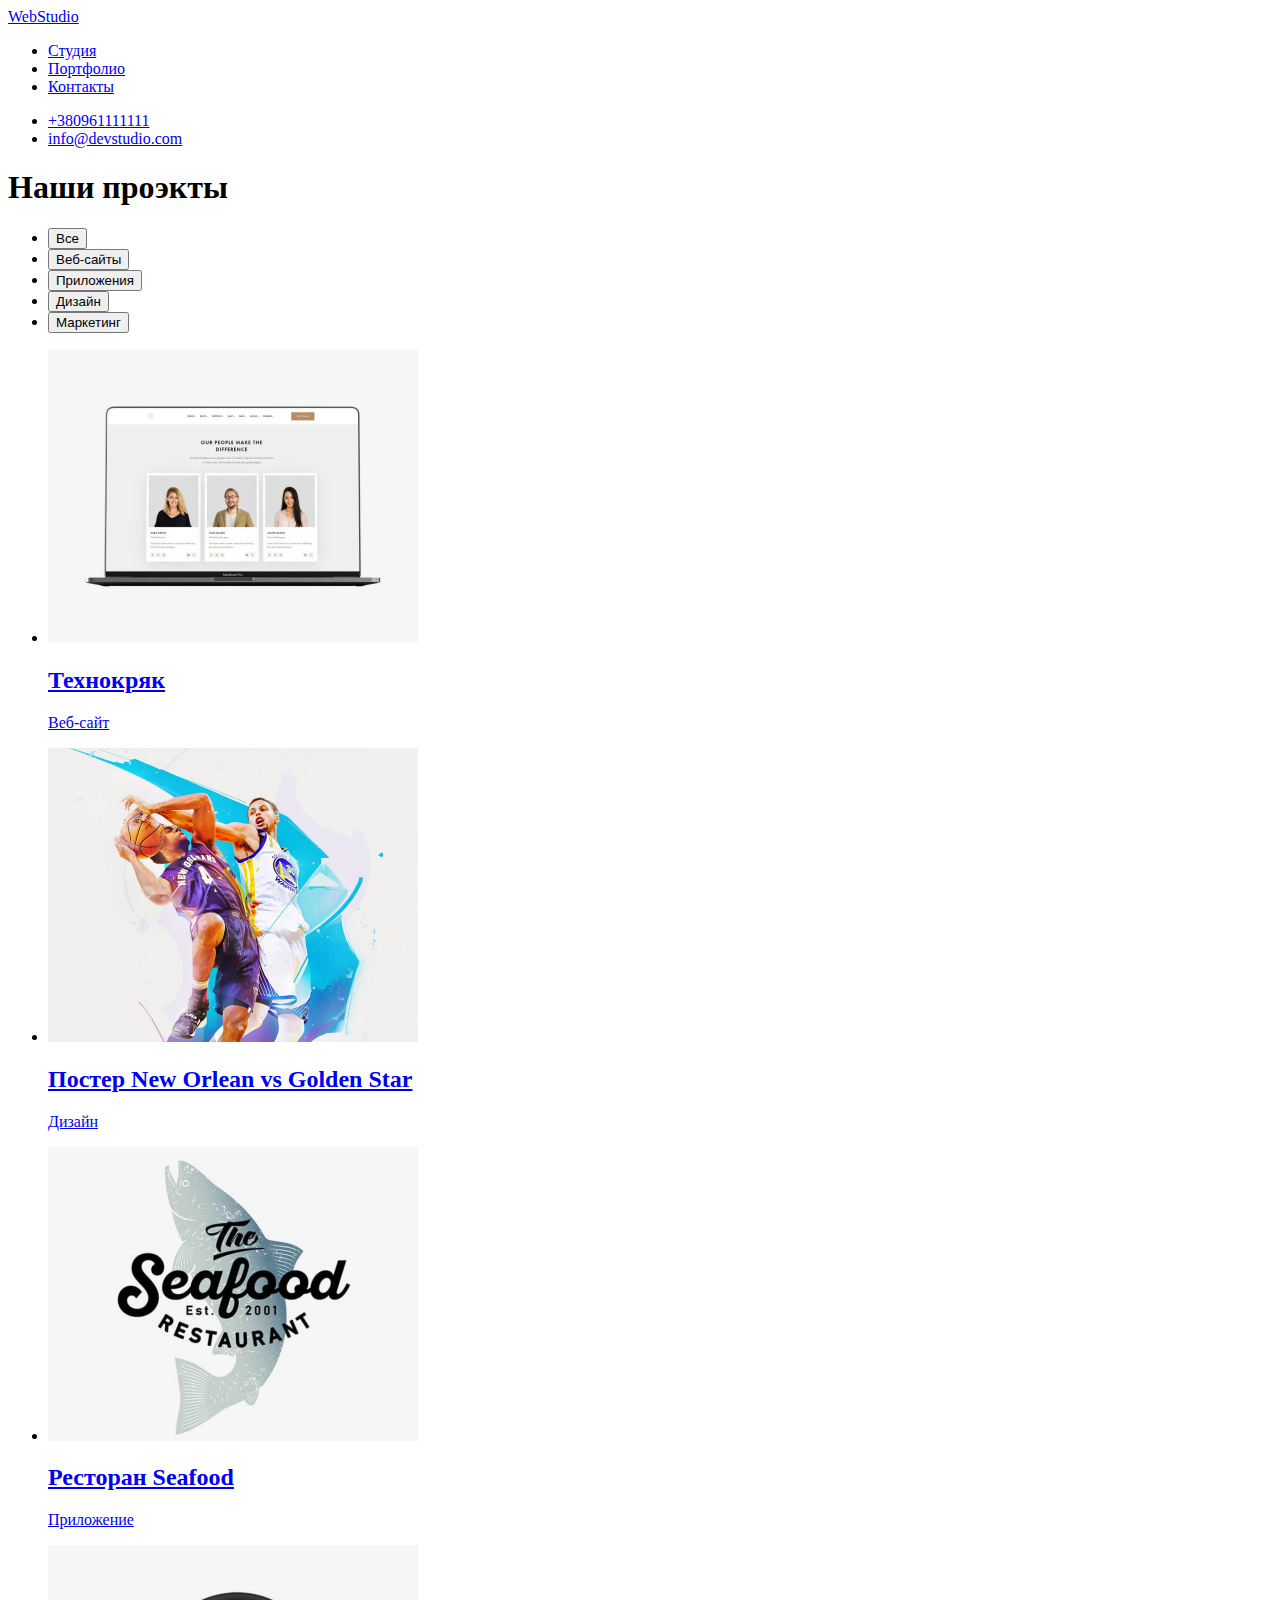
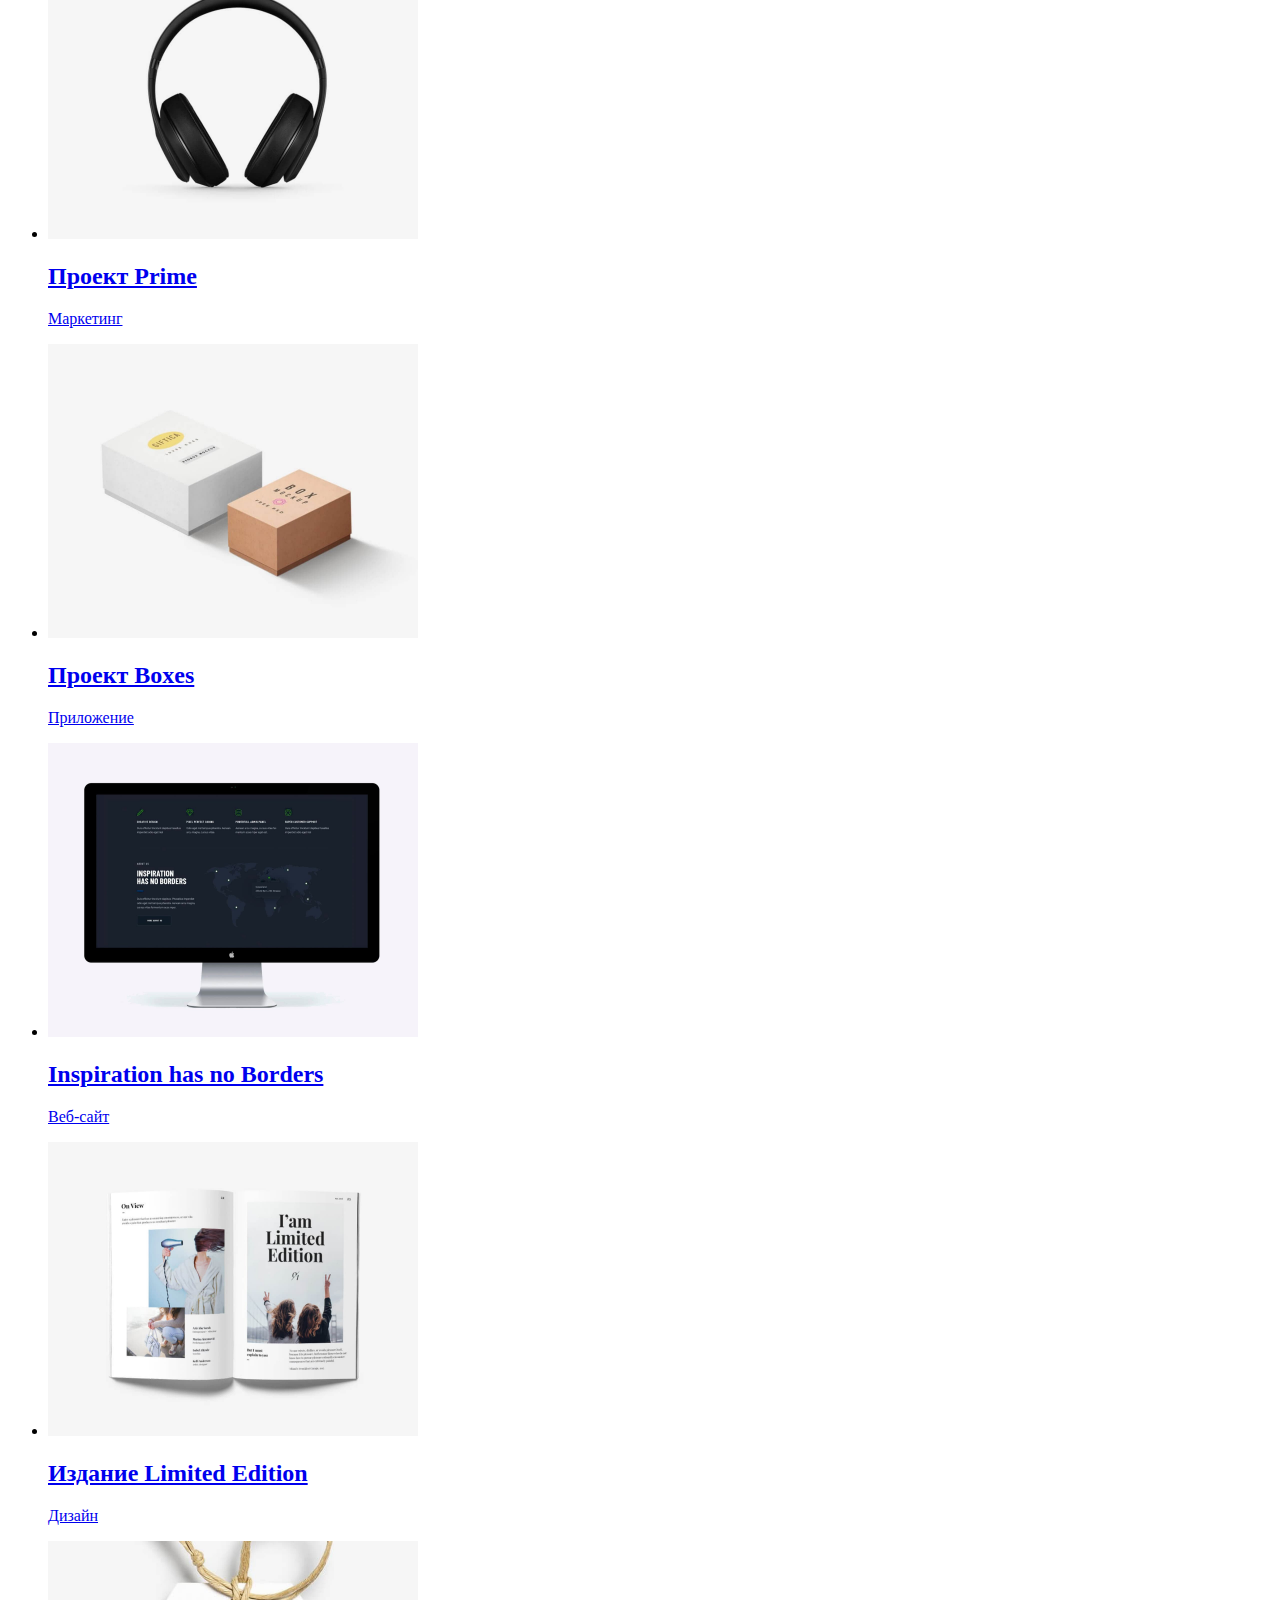
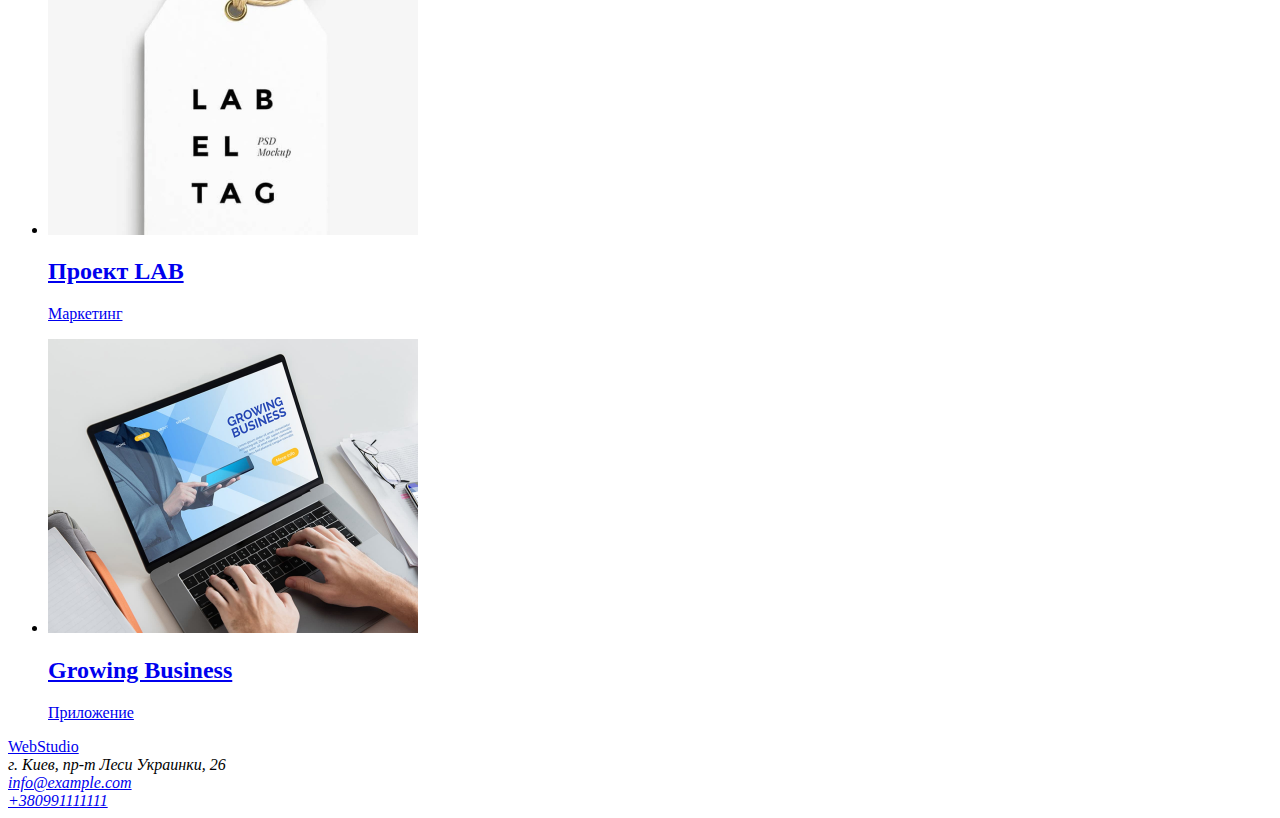
==== portfolio.html @ 58938ea0 "Разметка html файлов" ====
<!DOCTYPE html>
<html lang="ru">
  <head>
    <meta charset="UTF-8" />
    <meta http-equiv="X-UA-Compatible" content="IE=edge" />
    <meta name="viewport" content="width=device-width, initial-scale=1.0" />
    <title>Веб Студия</title>
  </head>

  <body>
    <!-- Шапка сайта -->
    <header>
      <nav>
        <a href="#">WebStudio</a>

        <ul>
          <li><a href="#">Студия</a></li>
          <li><a href="#">Портфолио</a></li>
          <li><a href="#">Контакты</a></li>
        </ul>
      </nav>
      <ul>
        <li><a href="tel:+380961111111">+380961111111</a></li>
        <li><a href="mailto:info@devstudio.com">info@devstudio.com</a></li>
      </ul>
    </header>
    <!-- О нас  -->
    <main>
      <section>
        <h1>Наши проэкты</h1>
      </section>

      <section>
        <ul>
          <li><button type="button">Все</button></li>
          <li><button type="button">Веб-сайты</button></li>
          <li><button type="button">Приложения</button></li>
          <li><button type="button">Дизайн</button></li>
          <li><button type="button">Маркетинг</button></li>
        </ul>
      </section>

      <section>
        <ul>
          <li>
            <a href="#">
              <img src="./images/web-site.jpg" alt="Постер 1" width="370" />
              <h2>Технокряк</h2>
              <p>Веб-сайт</p>
            </a>
          </li>

          <li>
            <a href="#">
              <img src="./images/desing.jpg" alt="Постер 2" width="370" />
              <h2>Постер New Orlean vs Golden Star</h2>
              <p>Дизайн</p>
            </a>
          </li>

          <li>
            <a href="#">
              <img src="./images/apps.jpg" alt="Постер 3" width="370" />
              <h2>Ресторан Seafood</h2>
              <p>Приложение</p>
            </a>
          </li>

          <li>
            <a href="#">
              <img src="./images/marketing.jpg" alt="Постер 4" width="370" />
              <h2>Проект Prime</h2>
              <p>Маркетинг</p>
            </a>
          </li>

          <li>
            <a href="#">
              <img src="./images/apps2.jpg" alt="Постер 5" width="370" />
              <h2>Проект Boxes</h2>
              <p>Приложение</p>
            </a>
          </li>

          <li>
            <a href="#">
              <img src="./images/wweb-site2.jpg" alt="Постер 6" width="370" />
              <h2 lang="en">Inspiration has no Borders</h2>
              <p>Веб-сайт</p>
            </a>
          </li>
          <li>
            <a href="#">
              <img src="./images/desing2.jpg" alt="Постер 7" width="370" />
              <h2>Издание Limited Edition</h2>
              <p>Дизайн</p>
            </a>
          </li>

          <li>
            <a href="#">
              <img src="./images/marketing2.jpg" alt="Постер 8" width="370" />
              <h2>Проект LAB</h2>
              <p>Маркетинг</p>
            </a>
          </li>
          <li>
            <a href="#">
              <img src="./images/apps3.jpg" alt="Постер 9" width="370" />
              <h2 lang="en">Growing Business</h2>
              <p>Приложение</p>
            </a>
          </li>
        </ul>
      </section>
    </main>

    <!-- Подвал -->
    <footer>
      <a href="#">WebStudio</a>
      <address>
        г. Киев, пр-т Леси Украинки, 26 <br />
        <a href="mailto:info@example.com">info@example.com</a><br />
        <a href="tel:+380991111111">+380991111111</a>
      </address>
    </footer>
  </body>
</html>
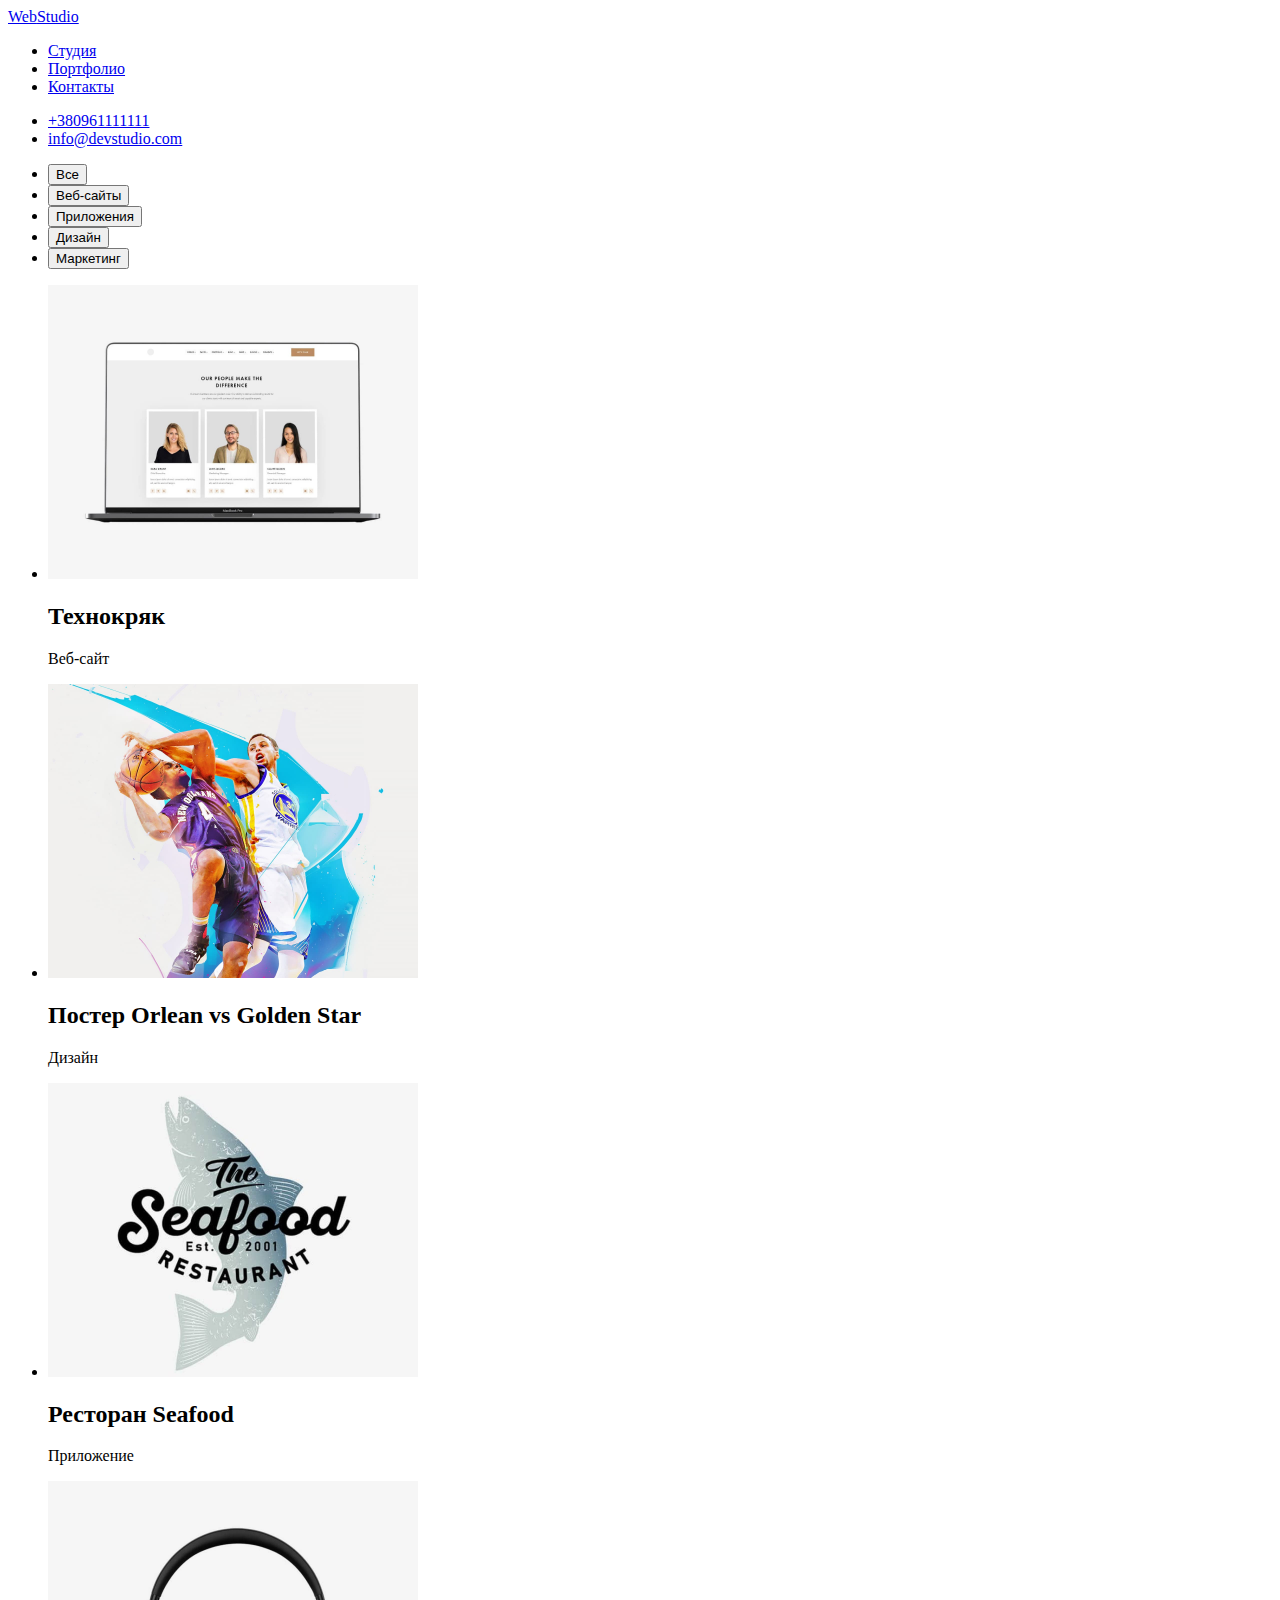
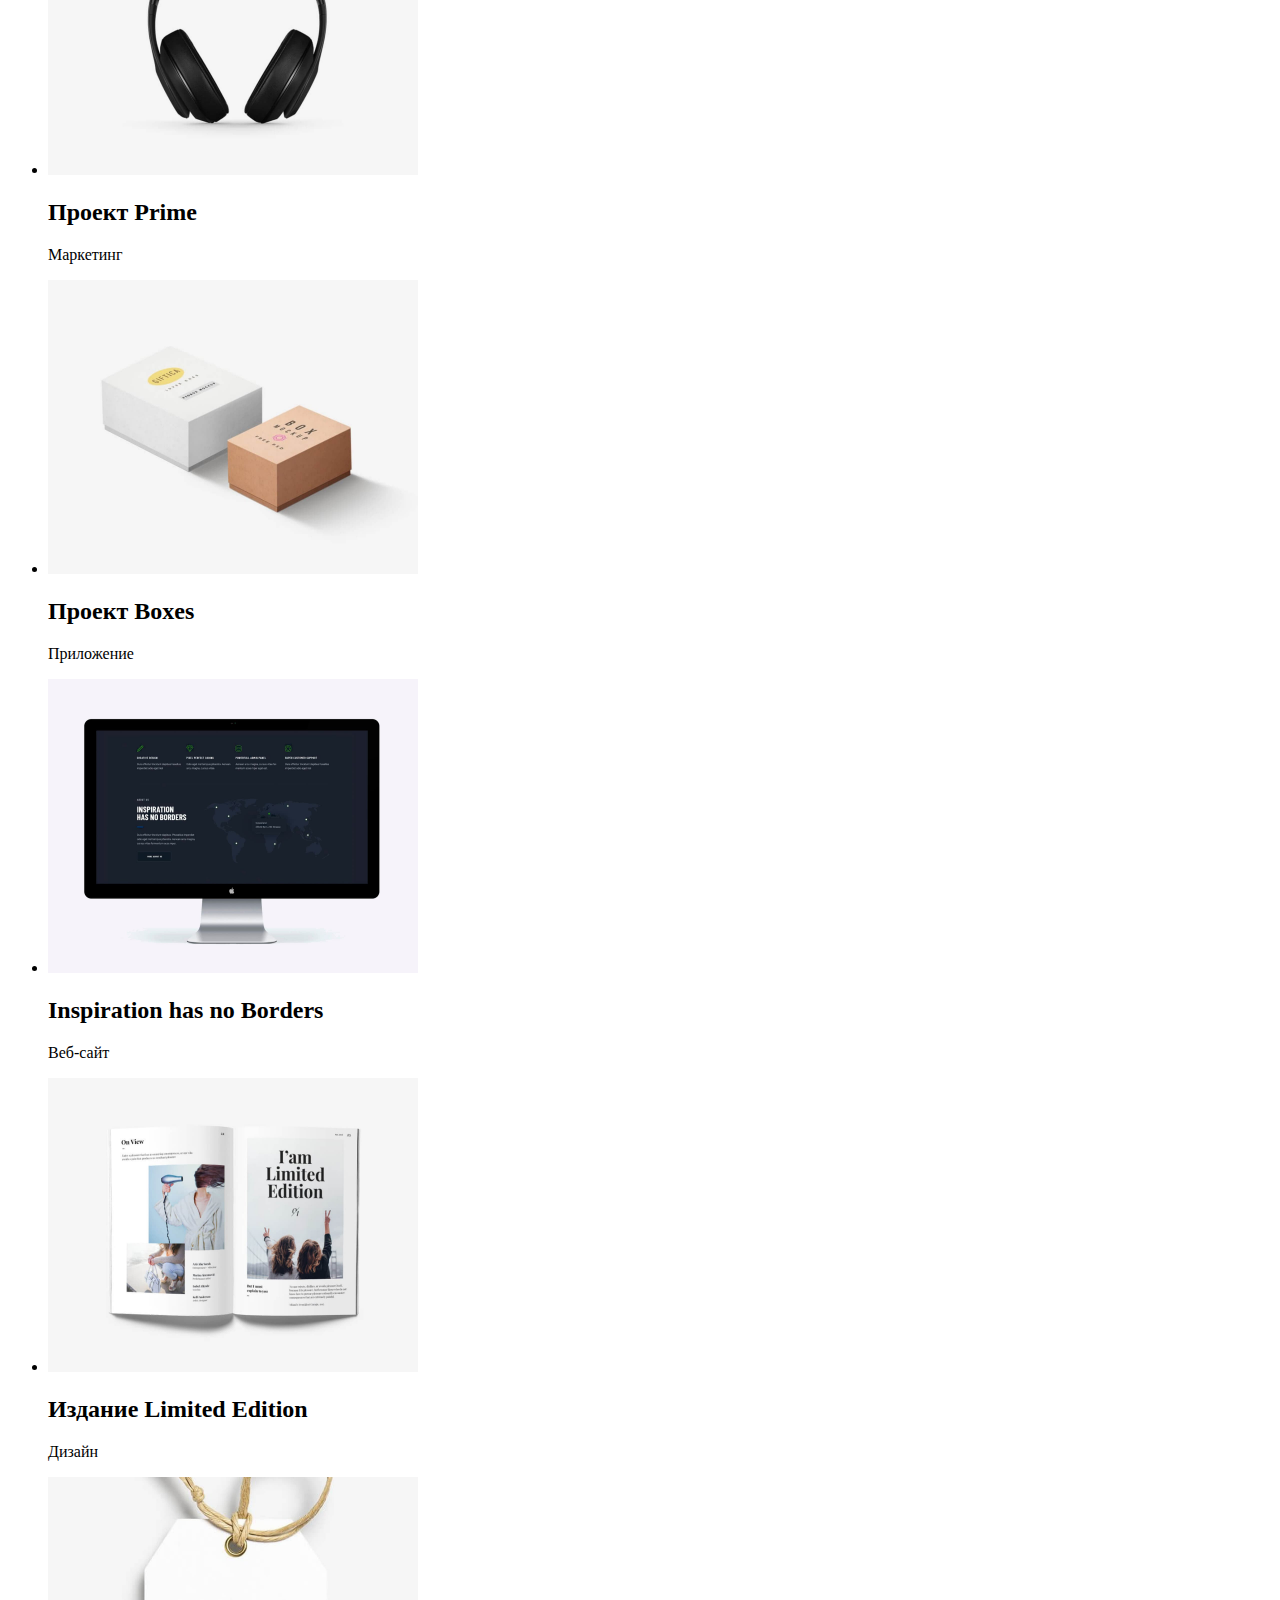
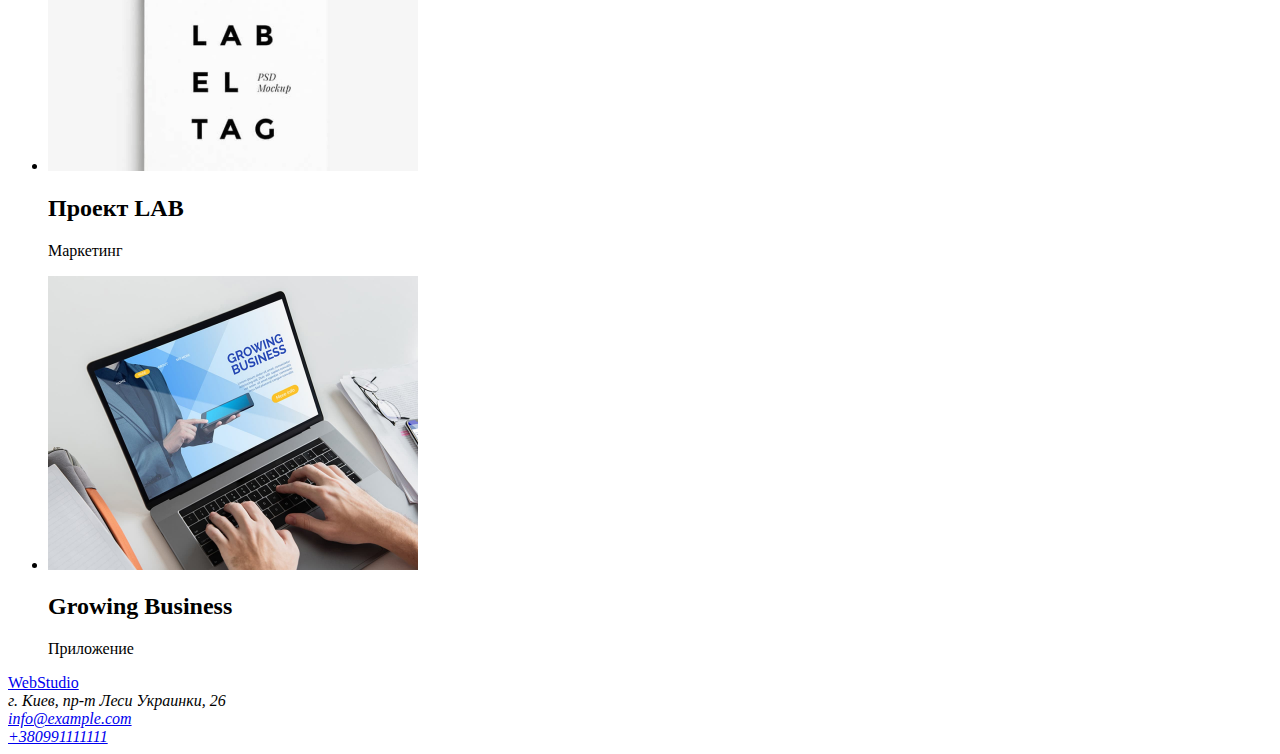
==== commit 0565cba9: "html файлы" ====
--- a/portfolio.html
+++ b/portfolio.html
@@ -5,111 +5,95 @@
     <meta http-equiv="X-UA-Compatible" content="IE=edge" />
     <meta name="viewport" content="width=device-width, initial-scale=1.0" />
     <title>Веб Студия</title>
+    <link href="https://fonts.googleapis.com/css2?family=Raleway:wght@700&family=Roboto:wght@400;700;900&display=swap" 
+    rel="stylesheet">
+    <link rel="stylesheet" href="./css/styles.css" />
   </head>
-
   <body>
     <!-- Шапка сайта -->
-    <header>
+    <header class="page-header">
       <nav>
-        <a href="#">WebStudio</a>
-
-        <ul>
-          <li><a href="#">Студия</a></li>
-          <li><a href="#">Портфолио</a></li>
+        <a href="#" class="logo"><span class="web">Web</span>Studio</a>
+        <ul class="site-nav list">
+          <li><a class="link" href="./index.html">Студия</a></li>
+          <li><a class="link current" href="./portfolio.html">Портфолио</a></li>
           <li><a href="#">Контакты</a></li>
         </ul>
+    
+      <ul class="site-nav list">
+        <li class="contact-information"><a href="tel:+380961111111">+380961111111</a></li>
+        <li class="contact-information"><a href="mailto:info@devstudio.com">info@devstudio.com</a></li>
       </nav>
-      <ul>
-        <li><a href="tel:+380961111111">+380961111111</a></li>
-        <li><a href="mailto:info@devstudio.com">info@devstudio.com</a></li>
       </ul>
     </header>
     <!-- О нас  -->
     <main>
       <section>
-        <h1>Наши проэкты</h1>
+        <h1 hidden="true"> Наши проэкты</h1>
       </section>
 
       <section>
-        <ul>
-          <li><button type="button">Все</button></li>
-          <li><button type="button">Веб-сайты</button></li>
-          <li><button type="button">Приложения</button></li>
-          <li><button type="button">Дизайн</button></li>
-          <li><button type="button">Маркетинг</button></li>
+        <ul class="list">
+          <li><button type="button" class="button">Все</button></li>
+          <li><button type="button" class="button">Веб-сайты</button></li>
+          <li><button type="button" class="button">Приложения</button></li>
+          <li><button type="button" class="button">Дизайн</button></li>
+          <li><button type="button" class="button">Маркетинг</button></li>
         </ul>
       </section>
 
-      <section>
-        <ul>
+      <section class="section">
+        <ul class="list">
           <li>
-            <a href="#">
               <img src="./images/web-site.jpg" alt="Постер 1" width="370" />
-              <h2>Технокряк</h2>
+              <h2 class="section-title">Технокряк</h2>
               <p>Веб-сайт</p>
-            </a>
           </li>
 
           <li>
-            <a href="#">
               <img src="./images/desing.jpg" alt="Постер 2" width="370" />
-              <h2>Постер New Orlean vs Golden Star</h2>
+              <h2 class="section-title">Постер <span lang="en">Orlean vs Golden Star</span></h2>
               <p>Дизайн</p>
-            </a>
           </li>
 
           <li>
-            <a href="#">
               <img src="./images/apps.jpg" alt="Постер 3" width="370" />
-              <h2>Ресторан Seafood</h2>
+              <h2 class="section-title">Ресторан <span lang="en">Seafood</span></h2>
               <p>Приложение</p>
-            </a>
           </li>
 
           <li>
-            <a href="#">
               <img src="./images/marketing.jpg" alt="Постер 4" width="370" />
-              <h2>Проект Prime</h2>
+              <h2 class="section-title">Проект<span lang="en"> Prime</span></h2>
               <p>Маркетинг</p>
-            </a>
           </li>
 
           <li>
-            <a href="#">
               <img src="./images/apps2.jpg" alt="Постер 5" width="370" />
-              <h2>Проект Boxes</h2>
+              <h2 class="section-title">Проект <span lang="en">Boxes</span></h2>
               <p>Приложение</p>
-            </a>
           </li>
 
           <li>
-            <a href="#">
               <img src="./images/wweb-site2.jpg" alt="Постер 6" width="370" />
-              <h2 lang="en">Inspiration has no Borders</h2>
+              <h2 class="section-title" lang="en">Inspiration has no Borders</h2>
               <p>Веб-сайт</p>
-            </a>
           </li>
           <li>
-            <a href="#">
               <img src="./images/desing2.jpg" alt="Постер 7" width="370" />
-              <h2>Издание Limited Edition</h2>
+              <h2 class="section-title">Издание <span lang="en">Limited Edition</span></h2>
               <p>Дизайн</p>
-            </a>
           </li>
 
           <li>
-            <a href="#">
               <img src="./images/marketing2.jpg" alt="Постер 8" width="370" />
-              <h2>Проект LAB</h2>
+              <h2 class="section-title">Проект <span lang="en">LAB</span></h2>
               <p>Маркетинг</p>
-            </a>
           </li>
           <li>
-            <a href="#">
               <img src="./images/apps3.jpg" alt="Постер 9" width="370" />
-              <h2 lang="en">Growing Business</h2>
+              <h2 class="section-title" lang="en">Growing Business</h2>
               <p>Приложение</p>
-            </a>
           </li>
         </ul>
       </section>
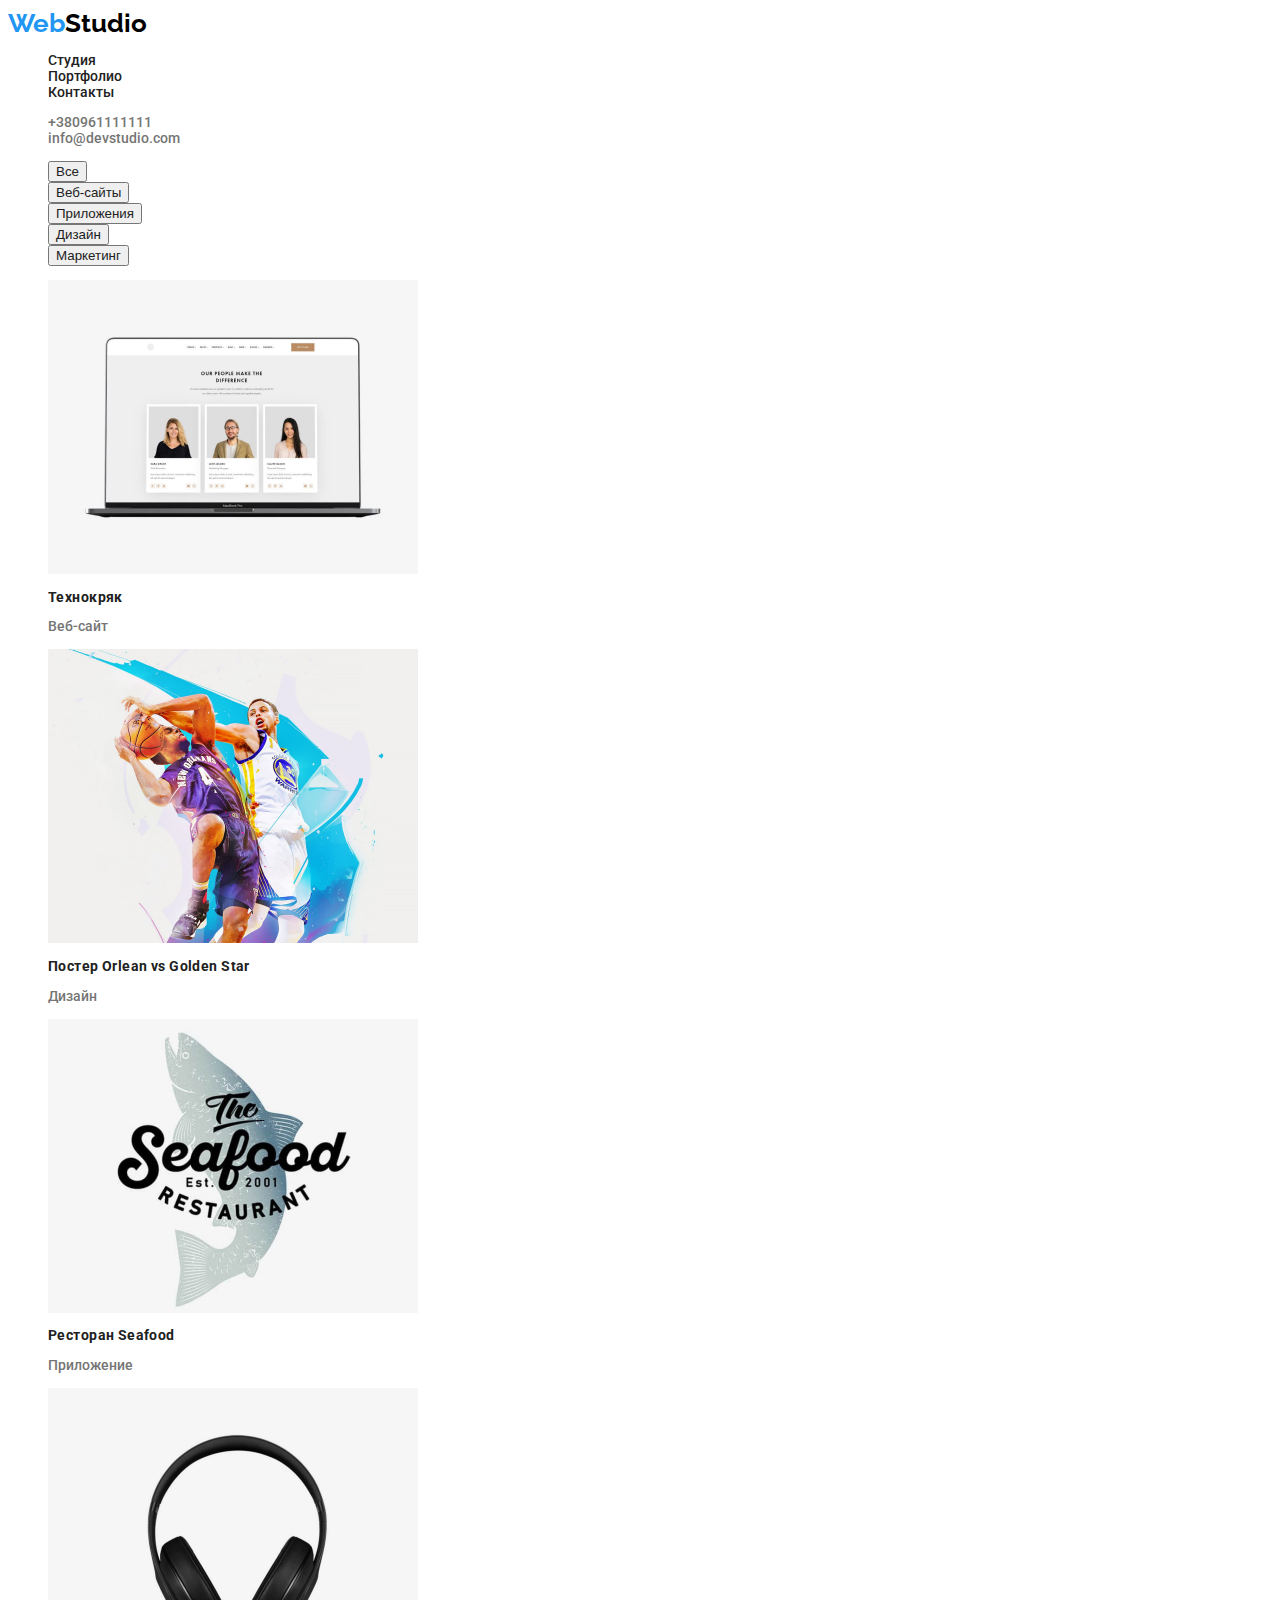
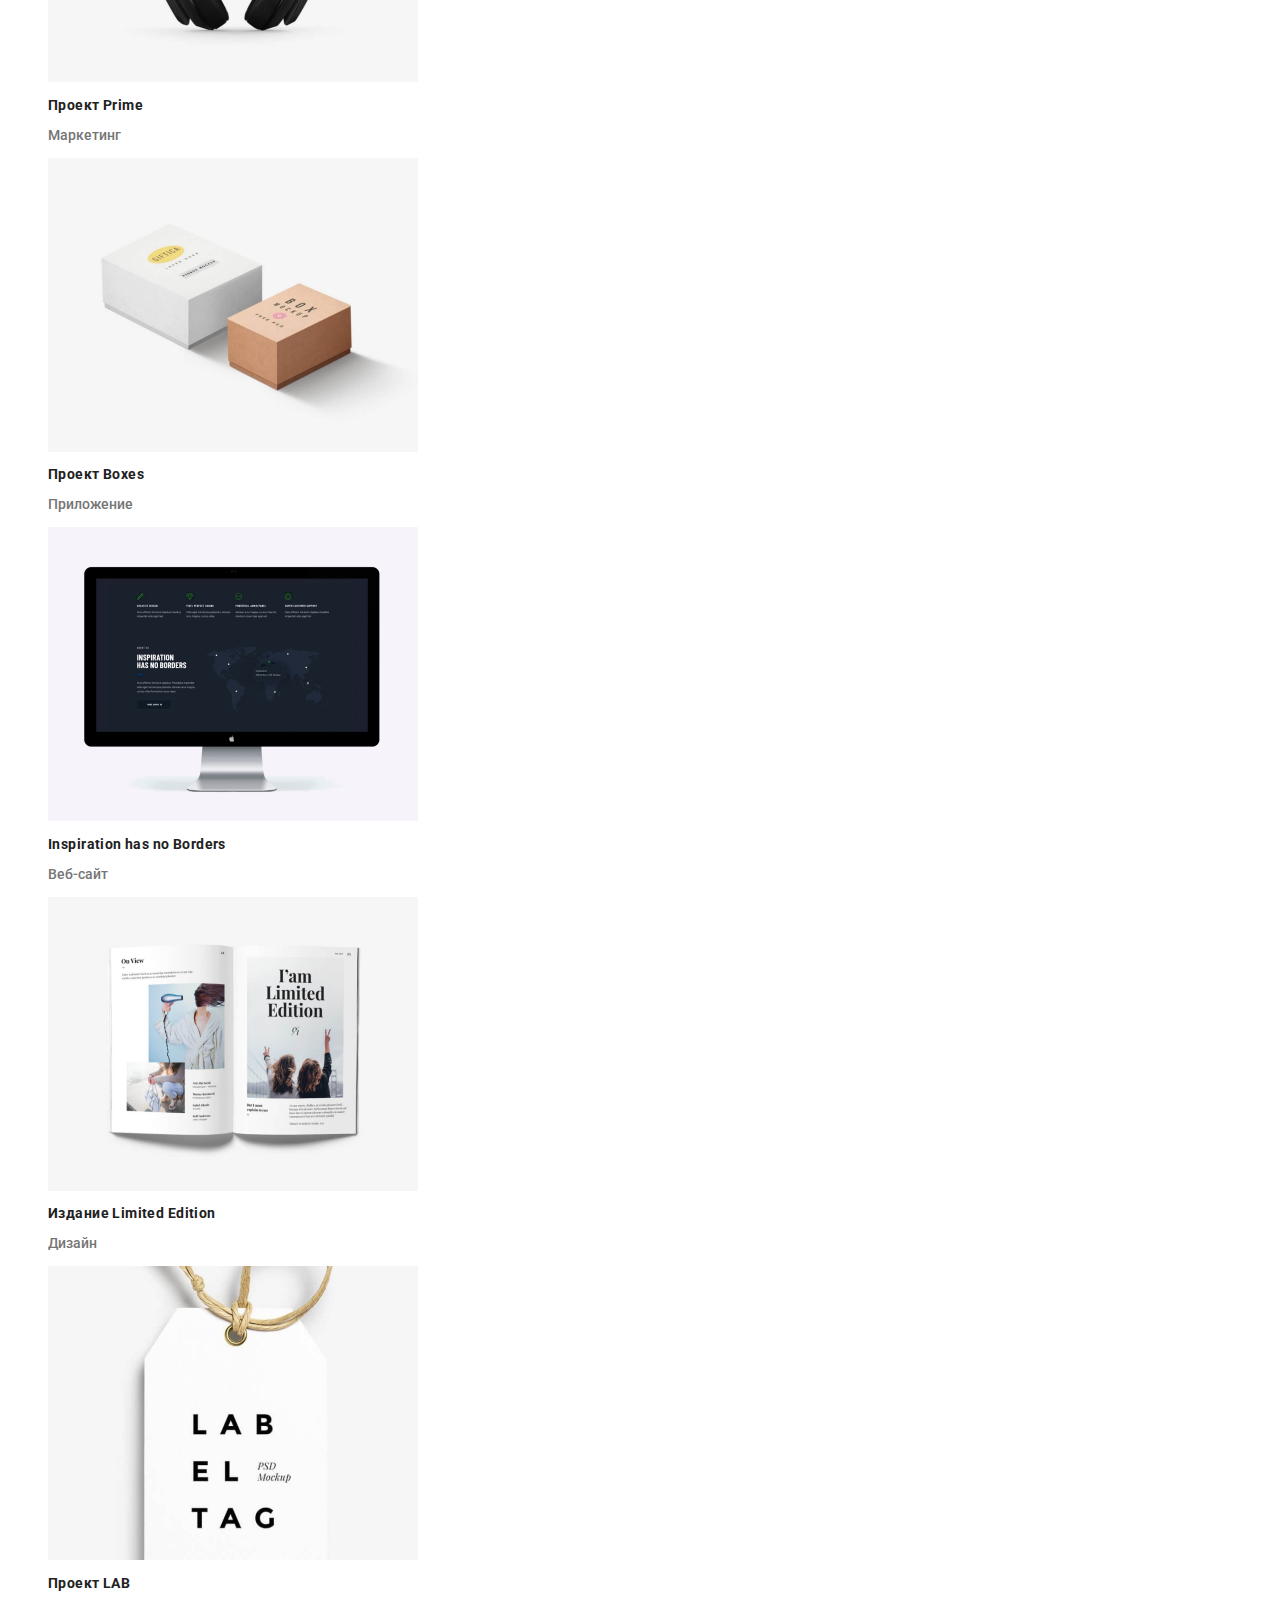
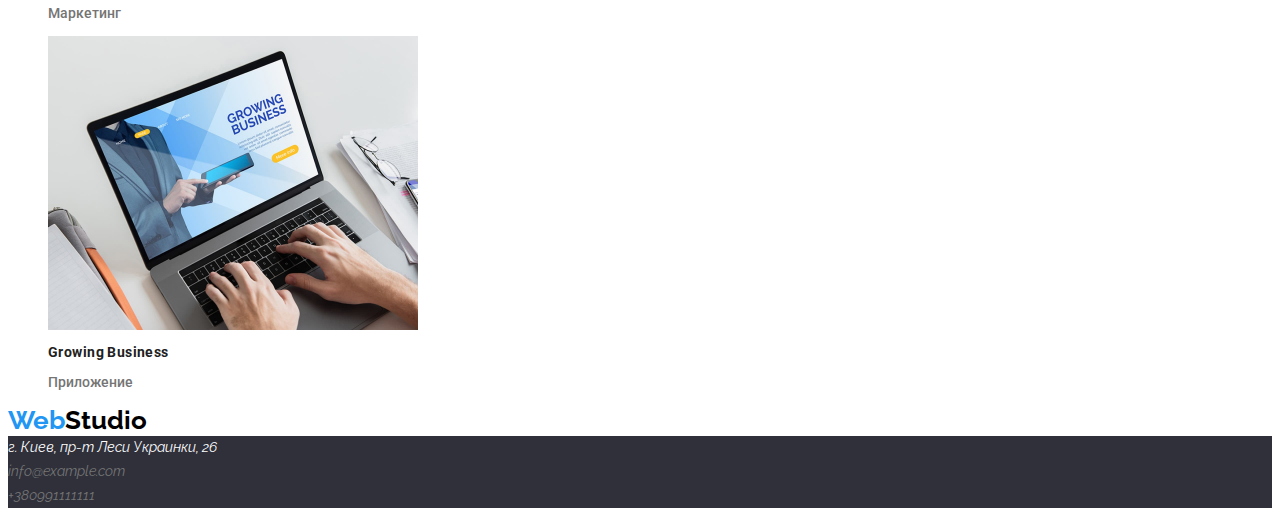
==== commit 5be45dd3: "html новые" ====
--- a/portfolio.html
+++ b/portfolio.html
@@ -14,17 +14,18 @@
     <header class="page-header">
       <nav>
         <a href="#" class="logo"><span class="web">Web</span>Studio</a>
+
         <ul class="site-nav list">
-          <li><a class="link" href="./index.html">Студия</a></li>
-          <li><a class="link current" href="./portfolio.html">Портфолио</a></li>
-          <li><a href="#">Контакты</a></li>
+          <li><a href="./index.html" class="link">Студия</a></li>
+          <li><a class="link" href="./portfolio.html">Портфолио</a></li>
+          <li><a href="#" class="link">Контакты</a></li>
         </ul>
-    
-      <ul class="site-nav list">
-        <li class="contact-information"><a href="tel:+380961111111">+380961111111</a></li>
-        <li class="contact-information"><a href="mailto:info@devstudio.com">info@devstudio.com</a></li>
-      </nav>
+  
+      <ul class="list">
+        <li><a href="tel:+380961111111" class="link contact">+380961111111</a></li>
+        <li><a href="mailto:info@devstudio.com" class="link contact">info@devstudio.com</a></li>
       </ul>
+    </nav>
     </header>
     <!-- О нас  -->
     <main>
@@ -45,68 +46,68 @@
       <section class="section">
         <ul class="list">
           <li>
-              <img src="./images/web-site.jpg" alt="Постер 1" width="370" />
+             <a href="" class="link-address"><img src="./images/web-site.jpg" alt="Постер 1" width="370" />
               <h2 class="section-title">Технокряк</h2>
-              <p>Веб-сайт</p>
+              <p>Веб-сайт</p></a> 
           </li>
 
           <li>
-              <img src="./images/desing.jpg" alt="Постер 2" width="370" />
+            <a href="" class="link-address"><img src="./images/desing.jpg" alt="Постер 2" width="370" />
               <h2 class="section-title">Постер <span lang="en">Orlean vs Golden Star</span></h2>
-              <p>Дизайн</p>
+              <p>Дизайн</p></a>
           </li>
 
           <li>
-              <img src="./images/apps.jpg" alt="Постер 3" width="370" />
+            <a href="" class="link-address"><img src="./images/apps.jpg" alt="Постер 3" width="370" />
               <h2 class="section-title">Ресторан <span lang="en">Seafood</span></h2>
-              <p>Приложение</p>
+              <p>Приложение</p></a>
           </li>
 
           <li>
-              <img src="./images/marketing.jpg" alt="Постер 4" width="370" />
+            <a href="" class="link-address"><img src="./images/marketing.jpg" alt="Постер 4" width="370" />
               <h2 class="section-title">Проект<span lang="en"> Prime</span></h2>
-              <p>Маркетинг</p>
+              <p>Маркетинг</p></a>
           </li>
 
           <li>
-              <img src="./images/apps2.jpg" alt="Постер 5" width="370" />
+            <a href="" class="link-address"><img src="./images/apps2.jpg" alt="Постер 5" width="370" />
               <h2 class="section-title">Проект <span lang="en">Boxes</span></h2>
-              <p>Приложение</p>
+              <p>Приложение</p></a>
           </li>
 
           <li>
-              <img src="./images/wweb-site2.jpg" alt="Постер 6" width="370" />
+            <a href="" class="link-address"><img src="./images/wweb-site2.jpg" alt="Постер 6" width="370" />
               <h2 class="section-title" lang="en">Inspiration has no Borders</h2>
-              <p>Веб-сайт</p>
+              <p>Веб-сайт</p></a>
           </li>
           <li>
-              <img src="./images/desing2.jpg" alt="Постер 7" width="370" />
+            <a href="" class="link-address"><img src="./images/desing2.jpg" alt="Постер 7" width="370" />
               <h2 class="section-title">Издание <span lang="en">Limited Edition</span></h2>
-              <p>Дизайн</p>
+              <p>Дизайн</p></a>
           </li>
 
           <li>
-              <img src="./images/marketing2.jpg" alt="Постер 8" width="370" />
+            <a href="" class="link-address"><img src="./images/marketing2.jpg" alt="Постер 8" width="370" />
               <h2 class="section-title">Проект <span lang="en">LAB</span></h2>
-              <p>Маркетинг</p>
+              <p>Маркетинг</p></a>
           </li>
           <li>
-              <img src="./images/apps3.jpg" alt="Постер 9" width="370" />
+            <a href="" class="link-address"><img src="./images/apps3.jpg" alt="Постер 9" width="370" />
               <h2 class="section-title" lang="en">Growing Business</h2>
-              <p>Приложение</p>
+              <p>Приложение</p></a>
           </li>
         </ul>
       </section>
     </main>
 
     <!-- Подвал -->
-    <footer>
-      <a href="#">WebStudio</a>
-      <address>
-        г. Киев, пр-т Леси Украинки, 26 <br />
-        <a href="mailto:info@example.com">info@example.com</a><br />
-        <a href="tel:+380991111111">+380991111111</a>
-      </address>
+      <footer class="footer">
+        <a href="#" class="logo"><span class="web">Web</span>Studio</a>
+        <address class="footer-address">
+          г. Киев, пр-т Леси Украинки, 26 <br />
+          <a class="link link-address" href="mailto:info@example.com">info@example.com</a><br />
+          <a  class="link link-address" href="tel:+380991111111">+380991111111</a>
+        </address>
     </footer>
   </body>
 </html>
--- a/css/styles.css
+++ b/css/styles.css
@@ -0,0 +1,133 @@
+
+
+
+
+
+:root{
+    --primary-text-color:#212121;
+    --title-text-color:#757575;
+    --accent-color:#2196F3;
+    --second-accent-color:#FFFFFF;
+    --third-accent-color:#F5F4FA;
+}
+
+/* цвет основного текста #212121 */
+/* вторичный цвет  #757575 */
+/*акцент #2196F3 */
+/* белый #FFFFFF */
+
+body {
+    background-color:var(--second-accent-color);
+    color:var(--title-text-color);
+    font-style: normal;
+    font-size: 14px;
+    font-family: 'Roboto','Arial', 'Helvetica', sans-serif; 
+    font-weight: 500;
+    line-height: 1.14;
+}
+
+/* logo */
+.logo{
+    font-family: 'Raleway',sans-serif;
+    font-weight: 700;
+font-size: 26px;
+line-height: 1.2;
+color:#000;
+text-decoration: none;
+}
+
+.web{ 
+    color:var(--accent-color);
+}
+
+.link{
+     text-decoration: none;
+color: var(--primary-text-color);
+
+}
+.link:hover{
+    color:var(--accent-color);
+}
+.link-address{
+    color: var(--title-text-color);
+    text-decoration: none;
+}
+.contact{
+    color:var(--title-text-color);
+}
+.list{
+    list-style: none;
+}
+
+
+.headline-title{
+
+color:var(--second-accent-color); 
+background-color:#2F303A; ;
+font-weight: 900;
+font-size: 44px;
+line-height: 1.36;
+text-align: center;
+letter-spacing: 0.06em;
+
+}
+
+/* sectio */
+.section-title{
+    color:var(--primary-text-color) ;
+
+font-weight: 700;
+font-size: 14px;
+line-height: 1.14;
+letter-spacing: 0.03em;
+}
+
+
+
+.section-features{
+    color:var(--primary-text-color) ;
+    
+font-weight: 700;
+font-size: 36px;
+line-height: 1.16;
+text-align: center;
+letter-spacing: 0.03em;
+}
+/* Button */
+
+
+.button{
+text-decoration: none;
+color:var(--primary-text-color);
+}
+
+.primary-btn{
+    background-color:var(--accent-color);
+    color: var(--second-accent-color);
+}
+
+.button:hover,
+.button:focus{
+    color:var(--second-accent-color);
+    background-color:var(--accent-color);
+}
+
+/* footer */
+
+.footer{
+    font-family: 'Raleway',sans-serif;
+    font-weight: 700;
+font-size: 26px;
+line-height: 1.2;
+color:#000;
+text-decoration: none;
+    
+}
+
+.footer-address{
+ background-color: #2F303A;
+font-weight: 400;
+font-size: 14px;
+line-height: 1.71;
+color: var(--second-accent-color);
+}